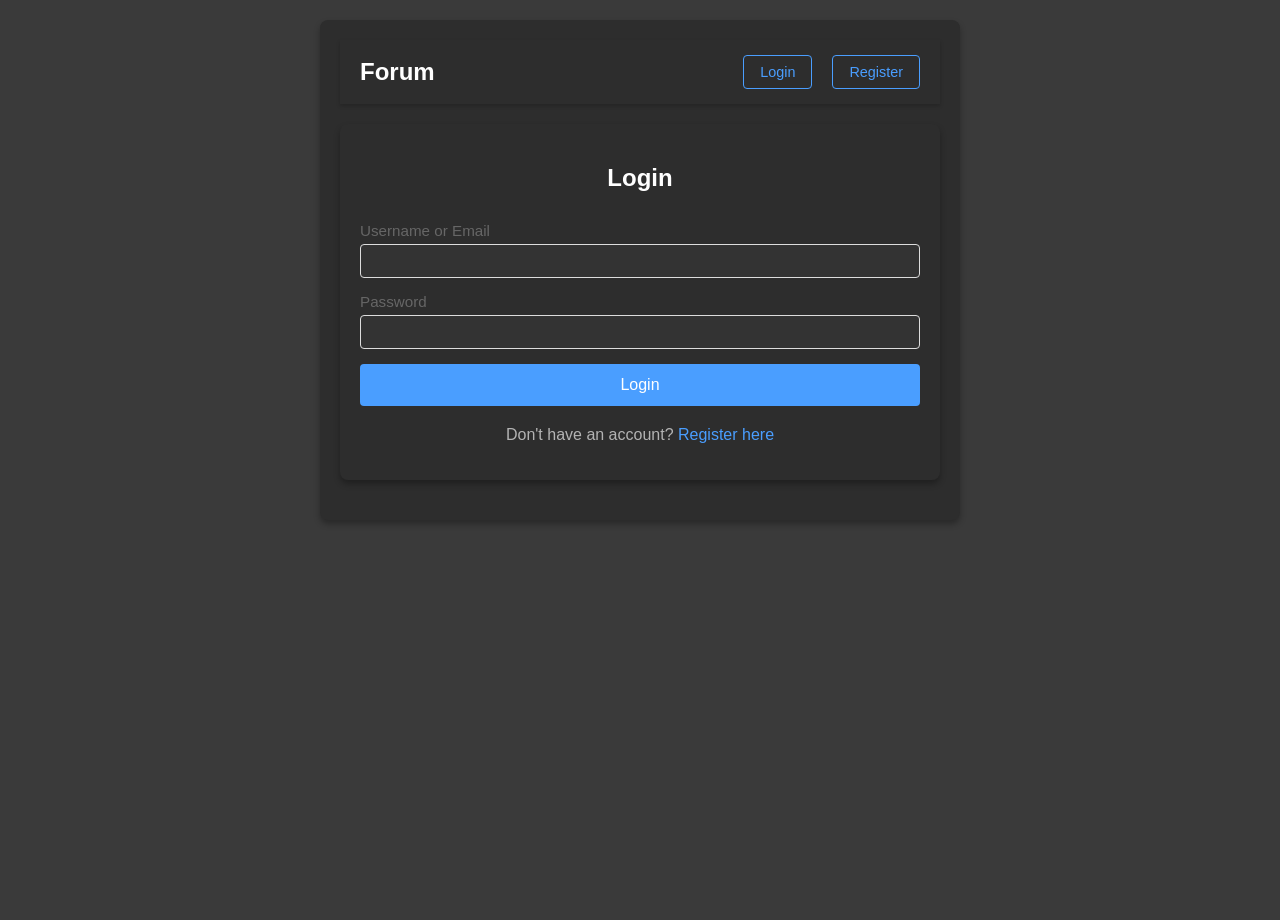
==== index.html @ 217cd0d2 "database, user profile related, initial JS and CSS updated" ====
<!DOCTYPE html>
<html lang="en">
<head>
    <meta charset="UTF-8">
    <meta name="viewport" content="width=device-width, initial-scale=1.0">
    <title>Forum</title>
    <link rel="stylesheet" href="style.css">
    <link rel="stylesheet" href="static/css/profile.css">
    <link rel="stylesheet" href="static/css/posts.css">
</head>
<body>
    <div class="container" id="app">
        <!-- Content will be dynamically inserted here -->
    </div>
    <script src="static/js/main.js"></script>
    <script src="static/js/posts.js"></script>
</body>
</html>
---- style.css ----
:root {
    --bg-primary: #3a3a3a; /*1a1a1a*/ /*392525*/
    --bg-secondary: #2d2d2d;
    --text-primary: #ffffff;
    --text-secondary: #b3b3b3;
    --accent: #4a9eff;
    --error: #ff4a4a;
    --input-bg: #333333;
    --border-color: #404040;
}

body {
    background-color: var(--bg-primary);
    color: var(--text-primary);
    font-family: 'Segoe UI', Tahoma, Geneva, Verdana, sans-serif;
    margin: 0;
    padding: 0;
    min-height: 100vh;
}

.container {
    max-width: 600px;
    margin: 40px auto;
    padding: 20px;
    background-color: var(--bg-secondary);
    border-radius: 8px;
    box-shadow: 0 4px 6px rgba(0, 0, 0, 0.3);
}

h2 {
    color: var(--text-primary);
    text-align: center;
    margin-bottom: 30px;
}

.form-group {
    margin-bottom: 20px;
}

.form-group label {
    display: block;
    margin-bottom: 8px;
    color: var(--text-secondary);
    font-size: 0.95rem;
}

.form-group input,
.form-group select {
    width: 100%;
    padding: 12px;
    border: 1px solid var(--border-color);
    border-radius: 4px;
    background-color: var(--input-bg);
    color: var(--text-primary);
    font-size: 1rem;
    box-sizing: border-box;
}

.form-group select {
    appearance: none;
    -webkit-appearance: none;
    -moz-appearance: none;
    background-image: url("data:image/svg+xml;charset=UTF-8,%3csvg xmlns='http://www.w3.org/2000/svg' viewBox='0 0 24 24' fill='none' stroke='white' stroke-width='2' stroke-linecap='round' stroke-linejoin='round'%3e%3cpolyline points='6 9 12 15 18 9'%3e%3c/polyline%3e%3c/svg%3e");
    background-repeat: no-repeat;
    background-position: right 12px center;
    background-size: 16px;
    padding-right: 40px;
}

.form-group input:focus,
.form-group select:focus {
    outline: none;
    border-color: var(--accent);
    box-shadow: 0 0 0 2px rgba(74, 158, 255, 0.2);
}

button {
    width: 100%;
    padding: 12px;
    background-color: var(--accent);
    color: white;
    border: none;
    border-radius: 4px;
    font-size: 1rem;
    cursor: pointer;
    transition: background-color 0.2s;
}

button:hover {
    background-color: #3b8be6;
}

.error {
    color: var(--error);
    margin-bottom: 20px;
    padding: 10px;
    border-radius: 4px;
    background-color: rgba(255, 74, 74, 0.1);
    text-align: center;
}

a {
    color: var(--accent);
    text-decoration: none;
}

a:hover {
    text-decoration: underline;
}

p {
    text-align: center;
    margin-top: 20px;
    color: var(--text-secondary);
}

.hidden {
    display: none;
}

/* Categories page styles */
.categories-container {
    padding: 20px;
}

.categories-grid {
    display: grid;
    grid-template-columns: repeat(auto-fill, minmax(250px, 1fr));
    gap: 20px;
    margin-top: 20px;
}

.category-card {
    background-color: var(--bg-secondary);
    border: 1px solid var(--border-color);
    border-radius: 8px;
    padding: 20px;
    cursor: pointer;
    transition: transform 0.2s, box-shadow 0.2s;
}

.category-card:hover {
    transform: translateY(-2px);
    box-shadow: 0 4px 8px rgba(0, 0, 0, 0.2);
}

.category-card h3 {
    margin: 0 0 10px 0;
    color: var(--text-primary);
}

.category-stats {
    color: var(--text-secondary);
    font-size: 0.9rem;
}

/* Category posts page styles */
.category-header {
    display: flex;
    justify-content: space-between;
    align-items: center;
    margin-bottom: 20px;
}

.back-button {
    padding: 8px 16px;
    background-color: transparent;
    border: 1px solid var(--accent);
    color: var(--accent);
    border-radius: 4px;
    cursor: pointer;
    transition: background-color 0.2s;
}

.back-button:hover {
    background-color: rgba(74, 158, 255, 0.1);
}

.posts-grid {
    display: grid;
    gap: 20px;
}

.post-card {
    background-color: var(--bg-secondary);
    border: 1px solid var(--border-color);
    border-radius: 8px;
    padding: 20px;
}

.post-preview {
    color: var(--text-secondary);
    margin: 10px 0;
}

.post-meta {
    display: flex;
    justify-content: space-between;
    color: var(--text-secondary);
    font-size: 0.9rem;
    margin: 10px 0;
}

.post-stats {
    display: flex;
    gap: 15px;
    color: var(--text-secondary);
    font-size: 0.9rem;
}

.no-posts {
    text-align: center;
    color: var(--text-secondary);
    padding: 40px;
}

/* Navigation bar styles */
.navbar {
    background-color: var(--bg-secondary);
    padding: 15px 20px;
    box-shadow: 0 2px 4px rgba(0, 0, 0, 0.2);
    position: sticky;
    top: 0;
    z-index: 100;
}

.nav-container {
    max-width: 1200px;
    margin: 0 auto;
    display: flex;
    justify-content: space-between;
    align-items: center;
}

.nav-brand {
    font-size: 1.5rem;
    font-weight: bold;
    color: var(--text-primary);
    text-decoration: none;
}

.nav-links {
    display: flex;
    gap: 20px;
    align-items: center;
}

.nav-button {
    padding: 8px 16px;
    background-color: transparent;
    border: 1px solid var(--accent);
    color: var(--accent);
    border-radius: 4px;
    cursor: pointer;
    transition: all 0.2s;
    font-size: 0.9rem;
    width: auto;
}

.nav-button:hover {
    background-color: var(--accent);
    color: white;
}

/* Adjust the existing container class to account for the navbar */
.container {
    margin: 20px auto;
}
---- static/css/profile.css ----
.profile-container {
    max-width: 800px;
    margin: 0 auto;
    padding: 20px;
    background: #fff;
    border-radius: 8px;
    box-shadow: 0 2px 4px rgba(0,0,0,0.1);
}

.profile-header {
    text-align: center;
    margin-bottom: 20px;
}

.profile-avatar {
    width: 150px;
    height: 150px;
    border-radius: 50%;
    object-fit: cover;
    margin-bottom: 10px;
}

.profile-details {
    margin: 20px 0;
}

.profile-details p {
    margin: 10px 0;
    padding: 5px 0;
    border-bottom: 1px solid #eee;
}

.profile-actions {
    text-align: center;
    margin-top: 20px;
}

.profile-actions button {
    padding: 10px 20px;
    background: #007bff;
    color: white;
    border: none;
    border-radius: 4px;
    cursor: pointer;
}

.profile-actions button:hover {
    background: #0056b3;
}

.edit-profile-container {
    max-width: 600px;
    margin: 0 auto;
    padding: 20px;
    background-color: #fff;
    border-radius: 8px;
    box-shadow: 0 2px 4px rgba(0, 0, 0, 0.1);
}

.edit-profile-container h3 {
    margin-bottom: 20px;
    color: #333;
}

.form-group {
    margin-bottom: 15px;
}

.form-group label {
    display: block;
    margin-bottom: 5px;
    color: #666;
}

.form-group input,
.form-group select {
    width: 100%;
    padding: 8px;
    border: 1px solid #ddd;
    border-radius: 4px;
    font-size: 14px;
}

.form-actions {
    display: flex;
    gap: 10px;
    margin-top: 20px;
}

.form-actions button {
    padding: 8px 16px;
    border: none;
    border-radius: 4px;
    cursor: pointer;
    font-size: 14px;
}

.form-actions button[type="submit"] {
    background-color: #4CAF50;
    color: white;
}

.form-actions button[type="button"] {
    background-color: #f44336;
    color: white;
}

.success {
    color: #4CAF50;
    margin-bottom: 20px;
    padding: 10px;
    border-radius: 4px;
    background-color: rgba(76, 175, 80, 0.1);
    text-align: center;
}

.edit-profile-container form {
    margin-bottom: 30px;
}
---- static/css/posts.css ----
.posts-header {
    display: flex;
    justify-content: space-between;
    align-items: center;
    margin-bottom: 20px;
}

.new-post-button {
    padding: 8px 16px;
    background-color: var(--accent);
    color: white;
    border: none;
    border-radius: 4px;
    cursor: pointer;
}

.categories-filter {
    margin-bottom: 20px;
}

.categories-filter select {
    width: 200px;
    padding: 8px;
    border: 1px solid var(--border-color);
    border-radius: 4px;
    background-color: var(--input-bg);
    color: var(--text-primary);
}

.post-card {
    background-color: var(--bg-secondary);
    border: 1px solid var(--border-color);
    border-radius: 8px;
    padding: 20px;
    margin-bottom: 20px;
    cursor: pointer;
    transition: transform 0.2s, box-shadow 0.2s;
}

.post-card:hover {
    transform: translateY(-2px);
    box-shadow: 0 4px 8px rgba(0, 0, 0, 0.2);
}

.post-card h3 {
    margin: 0 0 10px 0;
    color: var(--text-primary);
}

.post-preview {
    color: var(--text-secondary);
    margin: 10px 0;
}

.post-meta {
    display: flex;
    justify-content: space-between;
    color: var(--text-secondary);
    font-size: 0.9rem;
    margin: 10px 0;
}

.post-stats {
    display: flex;
    gap: 15px;
    color: var(--text-secondary);
    font-size: 0.9rem;
}

.no-posts {
    text-align: center;
    color: var(--text-secondary);
    padding: 40px;
}

/* New post form styles */
#newPostForm textarea {
    width: 100%;
    min-height: 200px;
    padding: 12px;
    border: 1px solid var(--border-color);
    border-radius: 4px;
    background-color: var(--input-bg);
    color: var(--text-primary);
    font-family: inherit;
    resize: vertical;
}

.form-actions {
    display: flex;
    gap: 10px;
    margin-top: 20px;
}

.form-actions button {
    padding: 10px 20px;
    border: none;
    border-radius: 4px;
    cursor: pointer;
}

.form-actions button[type="submit"] {
    background-color: var(--accent);
    color: white;
}

.form-actions button[type="button"] {
    background-color: var(--error);
    color: white;
}

.image-preview {
    margin-top: 10px;
    max-width: 300px;
}

.image-preview img {
    width: 100%;
    height: auto;
    border-radius: 4px;
}

#postImage {
    margin-top: 5px;
}

/* Post card image styles */
.post-image {
    width: 100%;
    max-height: 300px;
    object-fit: cover;
    border-radius: 4px;
    margin: 10px 0;
}
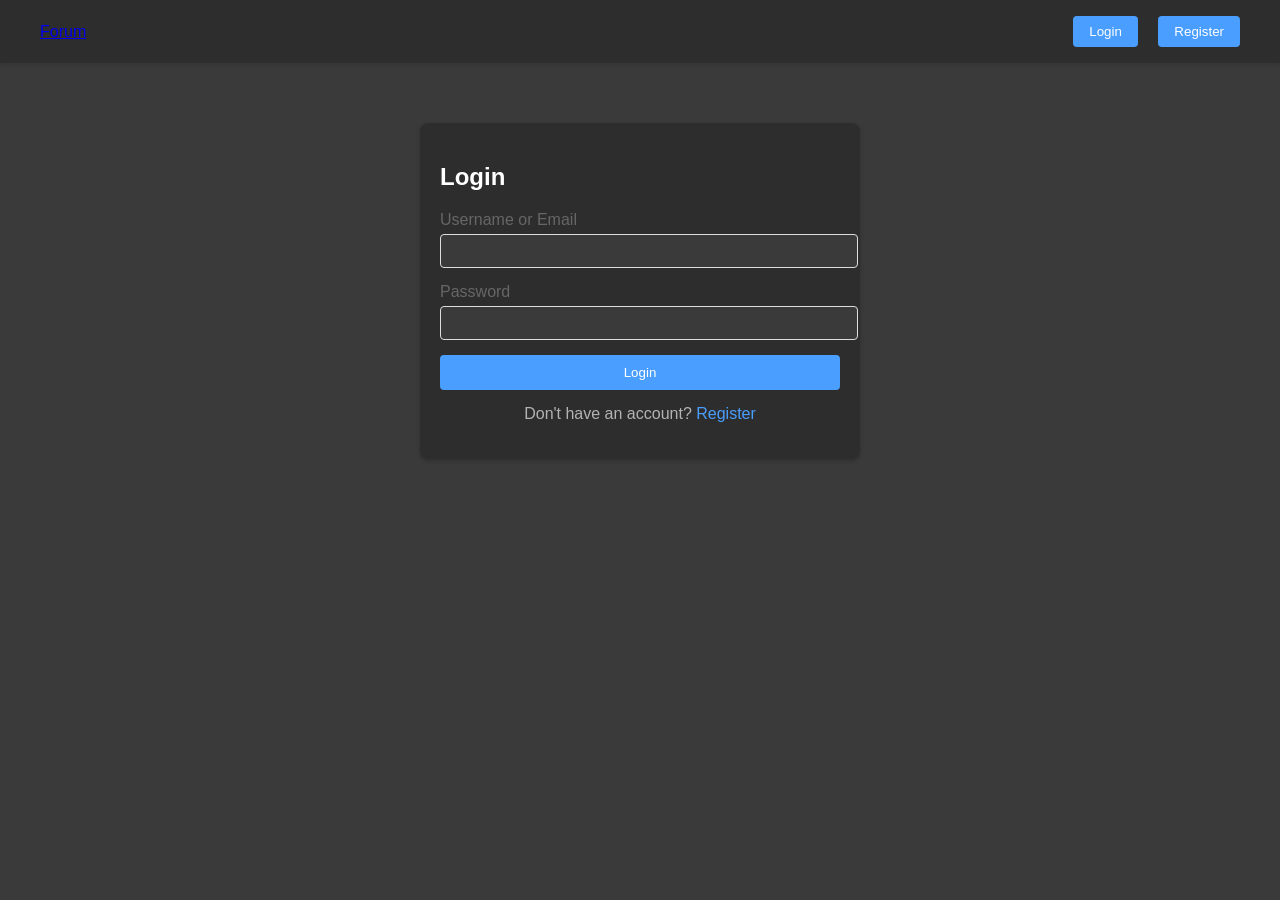
==== commit 40d0e647: "Testing.." ====
--- a/index.html
+++ b/index.html
@@ -4,15 +4,39 @@
     <meta charset="UTF-8">
     <meta name="viewport" content="width=device-width, initial-scale=1.0">
     <title>Forum</title>
-    <link rel="stylesheet" href="style.css">
-    <link rel="stylesheet" href="static/css/profile.css">
-    <link rel="stylesheet" href="static/css/posts.css">
+    <!-- Font Awesome -->
+    <link rel="stylesheet" href="https://cdnjs.cloudflare.com/ajax/libs/font-awesome/5.15.4/css/all.min.css">
+    <!-- Styles -->
+    <link rel="stylesheet" href="/static/css/styles.css">
+    <link rel="stylesheet" href="/static/css/profile.css">
+    <link rel="stylesheet" href="/static/css/posts.css">
 </head>
 <body>
-    <div class="container" id="app">
+    <div id="app">
         <!-- Content will be dynamically inserted here -->
     </div>
-    <script src="static/js/main.js"></script>
+
+    <!-- Core Scripts -->
+    <script src="static/js/utils.js"></script>
+    <script src="static/js/navbar.js"></script>
+    <script src="static/js/login.js"></script>
+    <script src="static/js/registration.js"></script>
     <script src="static/js/posts.js"></script>
+    <script src="static/js/profile.js"></script>
+    <script src="static/js/app.js"></script>
+
+    <!-- Initialize after all scripts are loaded -->
+    <script>
+        // Wait for all scripts to load
+        window.addEventListener('load', function() {
+            console.log('All resources loaded');
+            if (typeof window.init === 'function') {
+                console.log('Calling init function');
+                window.init();
+            } else {
+                console.error('init function not found');
+            }
+        });
+    </script>
 </body>
 </html>
--- a/static/css/styles.css
+++ b/static/css/styles.css
@@ -0,0 +1,223 @@
+.posts-grid {
+    display: grid;
+    grid-template-columns: repeat(auto-fill, minmax(300px, 1fr));
+    gap: 20px;
+    padding: 20px 0;
+}
+
+.post-card {
+    background: white;
+    border-radius: 8px;
+    box-shadow: 0 2px 4px rgba(0,0,0,0.1);
+    overflow: hidden;
+    transition: transform 0.2s;
+    cursor: pointer;
+}
+
+.post-card:hover {
+    transform: translateY(-5px);
+}
+
+.post-image {
+    width: 100%;
+    height: 200px;
+    object-fit: cover;
+}
+
+.post-card h3 {
+    padding: 15px;
+    margin: 0;
+}
+
+.post-preview {
+    padding: 0 15px;
+    color: #666;
+}
+
+.post-meta {
+    padding: 15px;
+    display: flex;
+    justify-content: space-between;
+    color: #888;
+    font-size: 0.9em;
+}
+
+.post-stats {
+    padding: 15px;
+    border-top: 1px solid #eee;
+    display: flex;
+    gap: 15px;
+}
+
+.posts-controls {
+    display: flex;
+    gap: 20px;
+    align-items: center;
+}
+
+.categories-filter select {
+    padding: 8px;
+    border-radius: 4px;
+    border: 1px solid #ddd;
+}
+
+.new-post-button {
+    padding: 8px 16px;
+    background: #007bff;
+    color: white;
+    border: none;
+    border-radius: 4px;
+    cursor: pointer;
+}
+
+.new-post-button:hover {
+    background: #0056b3;
+}
+
+:root {
+    --bg-primary: #3a3a3a;
+    --bg-secondary: #2d2d2d;
+    --text-primary: #ffffff;
+    --text-secondary: #b3b3b3;
+    --accent: #4a9eff;
+}
+
+body {
+    margin: 0;
+    padding: 0;
+    font-family: Arial, sans-serif;
+    background-color: var(--bg-primary);
+    color: var(--text-primary);
+}
+
+.navbar {
+    background-color: var(--bg-secondary);
+    padding: 1rem;
+    box-shadow: 0 2px 4px rgba(0,0,0,0.1);
+}
+
+.nav-container {
+    max-width: 1200px;
+    margin: 0 auto;
+    display: flex;
+    justify-content: space-between;
+    align-items: center;
+}
+
+.nav-button {
+    padding: 0.5rem 1rem;
+    margin-left: 1rem;
+    background-color: var(--accent);
+    border: none;
+    border-radius: 4px;
+    color: white;
+    cursor: pointer;
+}
+
+.nav-button:hover {
+    opacity: 0.9;
+}
+
+.container {
+    max-width: 1200px;
+    margin: 0 auto;
+    padding: 20px;
+}
+
+.auth-form {
+    max-width: 400px;
+    margin: 40px auto;
+    padding: 20px;
+    background-color: var(--bg-secondary);
+    border-radius: 8px;
+    box-shadow: 0 2px 4px rgba(0,0,0,0.2);
+}
+
+.form-group {
+    margin-bottom: 15px;
+}
+
+.form-group label {
+    display: block;
+    margin-bottom: 5px;
+    color: var(--text-secondary);
+}
+
+.form-group input {
+    width: 100%;
+    padding: 8px;
+    border: 1px solid #444;
+    border-radius: 4px;
+    background-color: var(--bg-primary);
+    color: var(--text-primary);
+}
+
+.form-group select {
+    width: 100%;
+    padding: 8px;
+    border: 1px solid #444;
+    border-radius: 4px;
+    background-color: var(--bg-primary);
+    color: var(--text-primary);
+}
+
+.auth-form button {
+    width: 100%;
+    padding: 10px;
+    background-color: var(--accent);
+    color: white;
+    border: none;
+    border-radius: 4px;
+    cursor: pointer;
+}
+
+.auth-form button:hover {
+    opacity: 0.9;
+}
+
+.auth-switch {
+    margin-top: 15px;
+    text-align: center;
+    color: var(--text-secondary);
+}
+
+.auth-switch a {
+    color: var(--accent);
+    text-decoration: none;
+}
+
+.auth-switch a:hover {
+    text-decoration: underline;
+}
+
+.error {
+    background-color: #ff4444;
+    color: white;
+    padding: 10px;
+    border-radius: 4px;
+    margin-bottom: 15px;
+}
+
+.error.hidden {
+    display: none;
+}
+
+.success-container {
+    background-color: #4CAF50;
+    color: white;
+    padding: 10px;
+    border-radius: 4px;
+    margin-bottom: 15px;
+}
+
+/* Style for number input */
+input[type="number"] {
+    -moz-appearance: textfield;
+}
+
+input[type="number"]::-webkit-outer-spin-button,
+input[type="number"]::-webkit-inner-spin-button {
+    -webkit-appearance: none;
+    margin: 0;
+} 
+
--- a/static/css/posts.css
+++ b/static/css/posts.css
@@ -131,4 +131,80 @@
     object-fit: cover;
     border-radius: 4px;
     margin: 10px 0;
+}
+
+/* Comments section */
+.comments-section {
+    margin-top: 30px;
+    padding-top: 20px;
+    border-top: 1px solid var(--border-color);
+}
+
+.comment {
+    background-color: var(--bg-secondary);
+    border: 1px solid var(--border-color);
+    border-radius: 8px;
+    padding: 15px;
+    margin-bottom: 15px;
+}
+
+.comment-header {
+    display: flex;
+    justify-content: space-between;
+    margin-bottom: 10px;
+    color: var(--text-secondary);
+    font-size: 0.9em;
+}
+
+.comment-content {
+    margin: 10px 0;
+}
+
+#comment-form {
+    margin-bottom: 20px;
+}
+
+#comment-form textarea {
+    width: 100%;
+    min-height: 100px;
+    padding: 12px;
+    border: 1px solid var(--border-color);
+    border-radius: 4px;
+    background-color: var(--input-bg);
+    color: var(--text-primary);
+    resize: vertical;
+}
+
+/* Reactions */
+.post-reactions, .comment-reactions {
+    display: flex;
+    gap: 10px;
+    margin-top: 10px;
+}
+
+.reaction-btn {
+    background: none;
+    border: 1px solid var(--border-color);
+    border-radius: 4px;
+    padding: 5px 10px;
+    cursor: pointer;
+    color: var(--text-primary);
+    display: flex;
+    align-items: center;
+    gap: 5px;
+}
+
+.reaction-btn:hover {
+    background-color: rgba(74, 158, 255, 0.1);
+}
+
+.reaction-btn.active {
+    background-color: var(--accent);
+    border-color: var(--accent);
+}
+
+.no-comments {
+    color: var(--text-secondary);
+    text-align: center;
+    padding: 20px;
 } 
